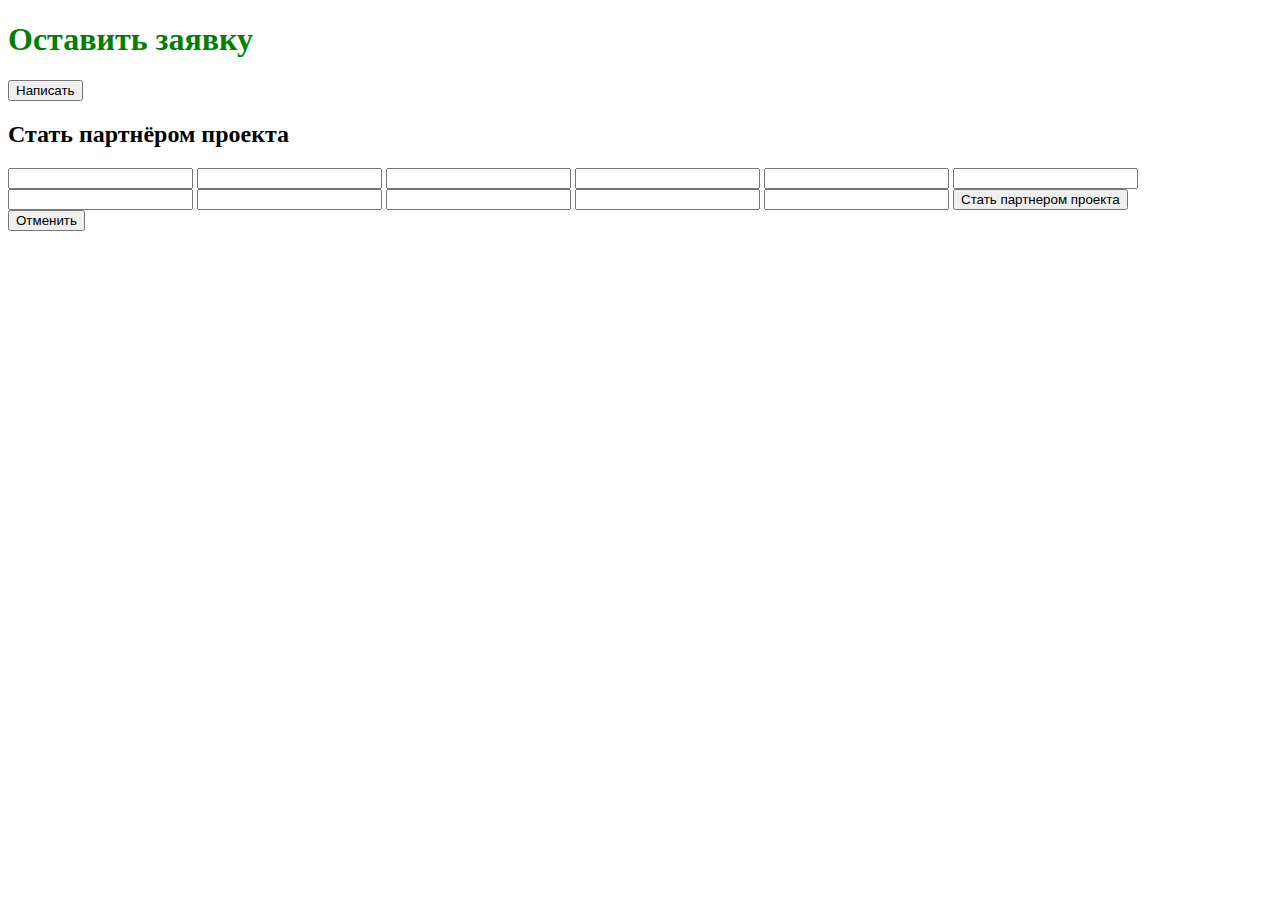
==== practice/first-task/index.html @ f2e61753 "first commit" ====
<!DOCTYPE html>
<html lang="ru">
  <head>
    <meta charset="UTF-8" />
    <meta name="viewport" content="width=device-width, initial-scale=1.0" />
    <title>Document</title>
    <link rel="stylesheet" href="./style.css" />
  </head>
  <body>
    <div class="contacts">
      <div class="contacts__content">
        <h1 class="contacts__title title">Оставить заявку</h1>
        <button class="contacts__btn">Написать</button>
        <div class="modal">
          <h2 class="modal__title title">Стать партнёром проекта</h2>
          <form class="modal__form">
            <input class="modal__org-input" type="text" />
            <input class="modal__phone-input" type="text" />
            <input class="modal__mail-input" type="email" />
            <input class="modal__direction-input" list="directions" />
            <datalist id="directions">
              <option>Экология</option>
              <option>Химия</option>
              <option>Строительство</option>
            </datalist>
            <input class="modal__site-input" type="text" />
            <input class="modal__vk-input" type="text" />
            <input class="modal__ok-input" type="text" />
            <input class="modal__fb-input" type="text" />
            <input class="modal__insta-input" type="text" />
            <input class="modal__yt-input" type="text" />
            <input class="modal__name-input" type="text" />
            <button class="modal__send-btn">Стать партнером проекта</button>
          </form>
          <button class="modal__cancel-btn">Отменить</button>
        </div>
      </div>
    </div>
    <script src="./index.js"></script>
  </body>
</html>
---- practice/first-task/style.css ----
h1 {
  color: #008000;
}
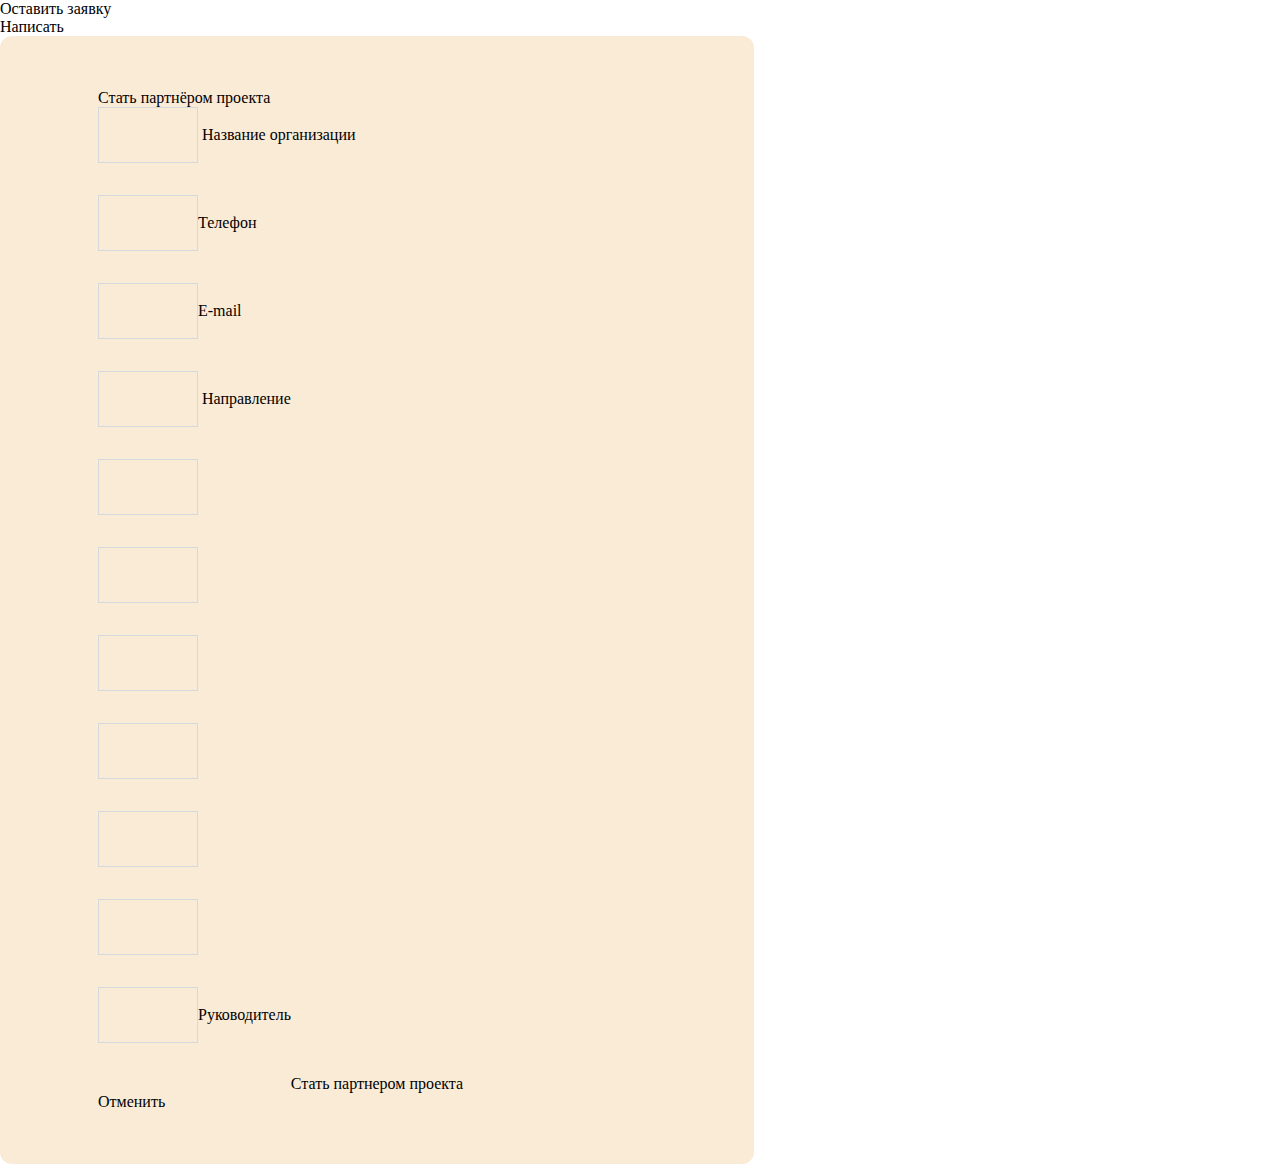
==== commit ca60ef0b: "complete table" ====
--- a/practice/first-task/index.html
+++ b/practice/first-task/index.html
@@ -4,7 +4,7 @@
     <meta charset="UTF-8" />
     <meta name="viewport" content="width=device-width, initial-scale=1.0" />
     <title>Document</title>
-    <link rel="stylesheet" href="./style.css" />
+    <link rel="stylesheet" href="./css/style.css" />
   </head>
   <body>
     <div class="contacts">
@@ -14,22 +14,67 @@
         <div class="modal">
           <h2 class="modal__title title">Стать партнёром проекта</h2>
           <form class="modal__form">
-            <input class="modal__org-input" type="text" />
-            <input class="modal__phone-input" type="text" />
-            <input class="modal__mail-input" type="email" />
-            <input class="modal__direction-input" list="directions" />
-            <datalist id="directions">
-              <option>Экология</option>
-              <option>Химия</option>
-              <option>Строительство</option>
-            </datalist>
-            <input class="modal__site-input" type="text" />
-            <input class="modal__vk-input" type="text" />
-            <input class="modal__ok-input" type="text" />
-            <input class="modal__fb-input" type="text" />
-            <input class="modal__insta-input" type="text" />
-            <input class="modal__yt-input" type="text" />
-            <input class="modal__name-input" type="text" />
+            <label class="modal__org-input label" for="org-input">
+              <input class="input" type="text" id="org-input" required />
+              <span>Название организации</span></label
+            >
+            <label class="modal__phone-input label" for="phone-input">
+              <input class="input" type="text" id="phone-input" required /><span
+                >Телефон</span
+              ></label
+            >
+
+            <label class="modal__mail-input label" for="mail-input"
+              ><input
+                class="input"
+                type="email"
+                id="mail-input"
+                required
+              /><span>E-mail</span></label
+            >
+            <label class="modal__direction-input label" for="direction-input">
+              <input
+                class="input"
+                list="directions"
+                id="direction-input"
+                required
+              />
+              <datalist id="directions">
+                <option>Экология</option>
+                <option>Химия</option>
+                <option>Строительство</option>
+              </datalist>
+              <span>Направление</span>
+            </label>
+
+            <label class="modal__site-input label" for="site-input"
+              ><input class="input" type="text" id="site-input"
+            /></label>
+
+            <label class="modal__vk-input" for="vk-input"
+              ><input class="input" type="text" id="vk-input"
+            /></label>
+            <label class="modal__ok-input" for="ok-input"
+              ><input class="input" type="text" id="ok-input"
+            /></label>
+
+            <label class="modal__fb-input" for="fb-input"
+              ><input class="input" type="text" id="fb-input"
+            /></label>
+
+            <label class="modal__insta-input" for="insta-input">
+              <input class="input" type="text" id="insta-input"
+            /></label>
+
+            <label class="modal__yt-input" for="yt-input"
+              ><input class="input" type="text" id="yt-input"
+            /></label>
+
+            <label class="modal__name-input" for="name-input"
+              ><input class="input" type="text" id="name-input" /><span
+                >Руководитель</span
+              ></label
+            >
             <button class="modal__send-btn">Стать партнером проекта</button>
           </form>
           <button class="modal__cancel-btn">Отменить</button>
--- a/practice/first-task/css/style.css
+++ b/practice/first-task/css/style.css
@@ -0,0 +1,25 @@
+@import url(./resetStyles.css);
+
+.modal {
+  width: 754px;
+  border-radius: 12px;
+  background-color: antiquewhite;
+  padding: 53px 98px;
+}
+
+.input {
+  height: 56px;
+  border: 1px solid #d6dade;
+}
+
+.modal__form {
+  display: flex;
+  flex-direction: column;
+  justify-content: space-between;
+  align-items: space-between;
+  gap: 32px;
+}
+
+.modal .input {
+  width: 100px;
+}
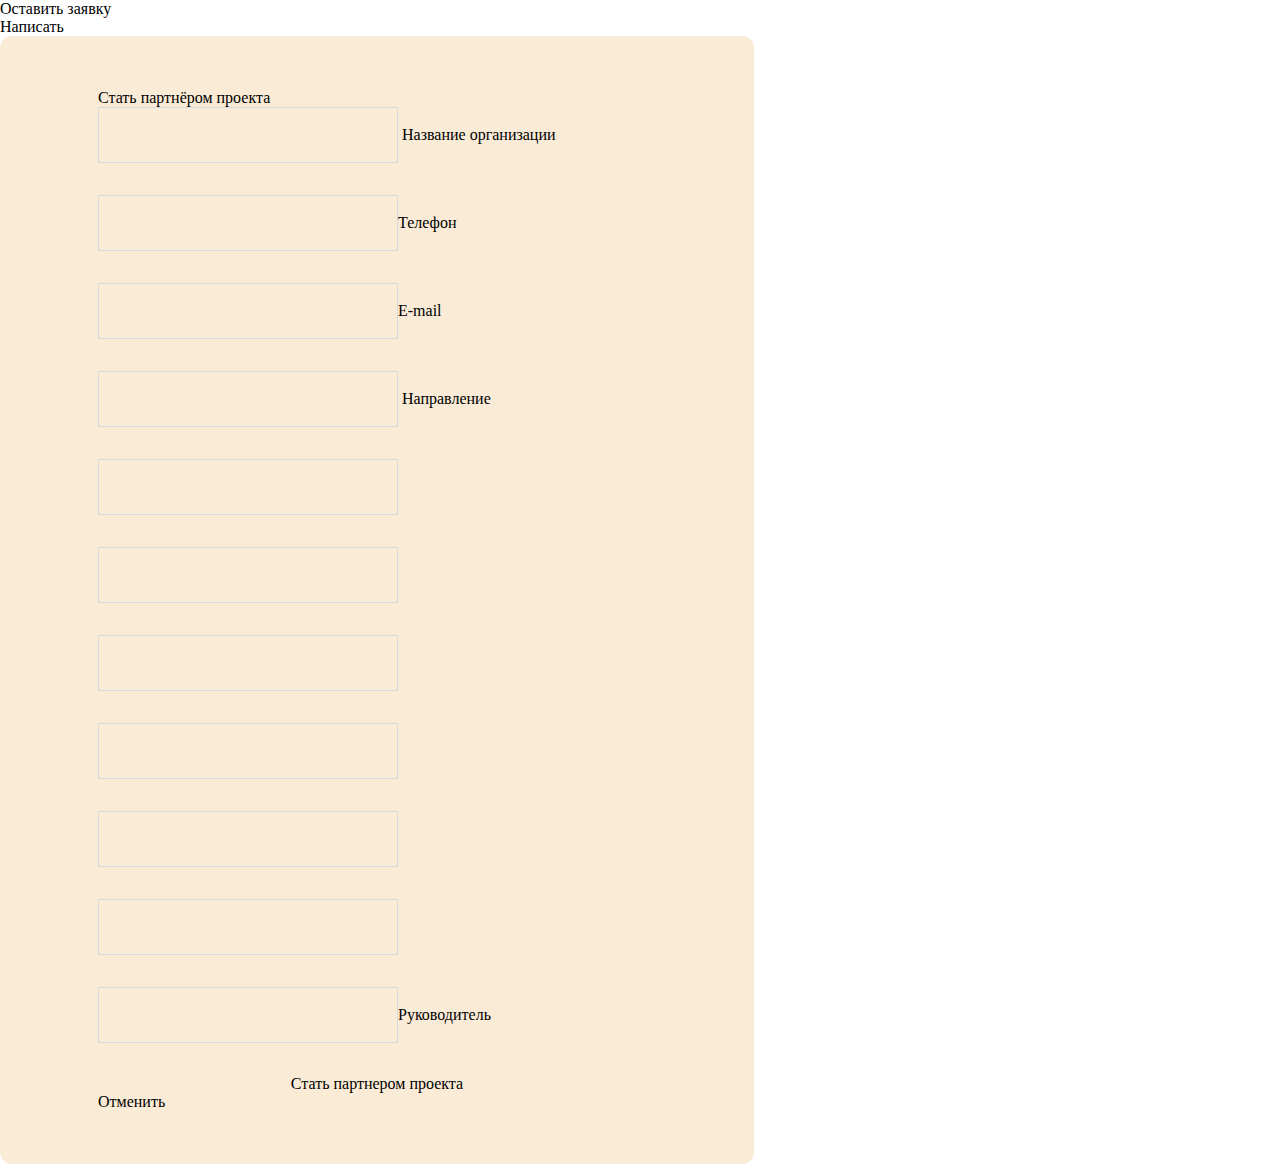
==== commit 91647356: "add clear btn and some refactor" ====
--- a/practice/first-task/index.html
+++ b/practice/first-task/index.html
@@ -8,77 +8,71 @@
   </head>
   <body>
     <div class="contacts">
-      <div class="contacts__content">
-        <h1 class="contacts__title title">Оставить заявку</h1>
-        <button class="contacts__btn">Написать</button>
-        <div class="modal">
-          <h2 class="modal__title title">Стать партнёром проекта</h2>
-          <form class="modal__form">
-            <label class="modal__org-input label" for="org-input">
-              <input class="input" type="text" id="org-input" required />
-              <span>Название организации</span></label
-            >
-            <label class="modal__phone-input label" for="phone-input">
-              <input class="input" type="text" id="phone-input" required /><span
-                >Телефон</span
-              ></label
-            >
+      <h1 class="contacts__title title">Оставить заявку</h1>
+      <button class="contacts__btn">Написать</button>
+      <div class="modal">
+        <h2 class="modal__title title">Стать партнёром проекта</h2>
+        <form class="modal__form">
+          <label class="modal__org-input label" for="org-input">
+            <input class="input" type="text" id="org-input" required />
+            <span>Название организации</span></label
+          >
+          <label class="modal__phone-input label" for="phone-input">
+            <input class="input" type="text" id="phone-input" required /><span
+              >Телефон</span
+            ></label
+          >
+          <label class="modal__mail-input label" for="mail-input"
+            ><input class="input" type="email" id="mail-input" required /><span
+              >E-mail</span
+            ></label
+          >
+          <label class="modal__direction-input label" for="direction-input">
+            <input
+              class="input"
+              list="directions"
+              id="direction-input"
+              required
+            />
+            <datalist id="directions">
+              <option>Экология</option>
+              <option>Химия</option>
+              <option>Строительство</option>
+            </datalist>
+            <span>Направление</span>
+          </label>
 
-            <label class="modal__mail-input label" for="mail-input"
-              ><input
-                class="input"
-                type="email"
-                id="mail-input"
-                required
-              /><span>E-mail</span></label
-            >
-            <label class="modal__direction-input label" for="direction-input">
-              <input
-                class="input"
-                list="directions"
-                id="direction-input"
-                required
-              />
-              <datalist id="directions">
-                <option>Экология</option>
-                <option>Химия</option>
-                <option>Строительство</option>
-              </datalist>
-              <span>Направление</span>
-            </label>
+          <label class="modal__site-input label" for="site-input"
+            ><input class="input" type="text" id="site-input"
+          /></label>
 
-            <label class="modal__site-input label" for="site-input"
-              ><input class="input" type="text" id="site-input"
-            /></label>
+          <label class="modal__vk-input" for="vk-input"
+            ><input class="input" type="text" id="vk-input"
+          /></label>
+          <label class="modal__ok-input" for="ok-input"
+            ><input class="input" type="text" id="ok-input"
+          /></label>
 
-            <label class="modal__vk-input" for="vk-input"
-              ><input class="input" type="text" id="vk-input"
-            /></label>
-            <label class="modal__ok-input" for="ok-input"
-              ><input class="input" type="text" id="ok-input"
-            /></label>
+          <label class="modal__fb-input" for="fb-input"
+            ><input class="input" type="text" id="fb-input"
+          /></label>
 
-            <label class="modal__fb-input" for="fb-input"
-              ><input class="input" type="text" id="fb-input"
-            /></label>
+          <label class="modal__insta-input" for="insta-input">
+            <input class="input" type="text" id="insta-input"
+          /></label>
 
-            <label class="modal__insta-input" for="insta-input">
-              <input class="input" type="text" id="insta-input"
-            /></label>
+          <label class="modal__yt-input" for="yt-input"
+            ><input class="input" type="text" id="yt-input"
+          /></label>
 
-            <label class="modal__yt-input" for="yt-input"
-              ><input class="input" type="text" id="yt-input"
-            /></label>
-
-            <label class="modal__name-input" for="name-input"
-              ><input class="input" type="text" id="name-input" /><span
-                >Руководитель</span
-              ></label
-            >
-            <button class="modal__send-btn">Стать партнером проекта</button>
-          </form>
-          <button class="modal__cancel-btn">Отменить</button>
-        </div>
+          <label class="modal__name-input" for="name-input"
+            ><input class="input" type="text" id="name-input" /><span
+              >Руководитель</span
+            ></label
+          >
+          <button class="modal__send-btn">Стать партнером проекта</button>
+        </form>
+        <button class="modal__cancel-btn">Отменить</button>
       </div>
     </div>
     <script src="./index.js"></script>
--- a/practice/first-task/css/style.css
+++ b/practice/first-task/css/style.css
@@ -21,5 +21,5 @@
 }
 
 .modal .input {
-  width: 100px;
+  width: 300px;
 }
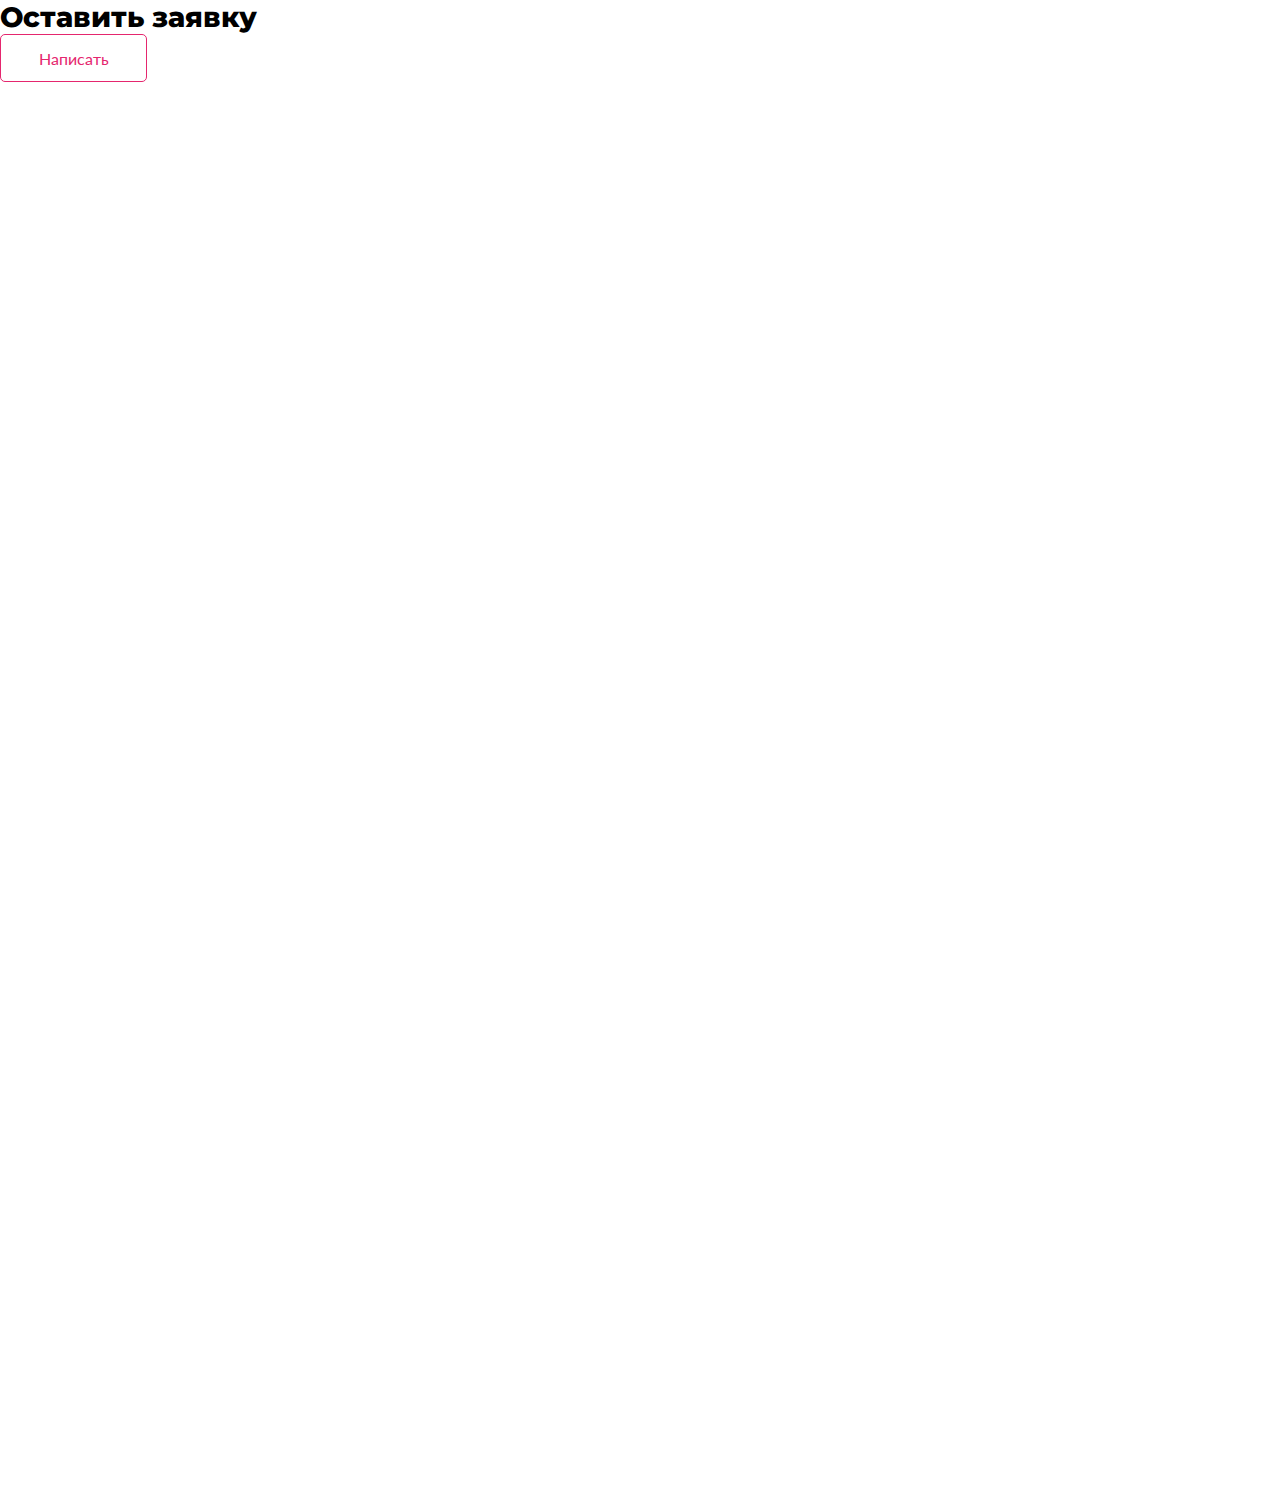
==== commit e5bbef2f: "add layout and some func" ====
--- a/practice/first-task/index.html
+++ b/practice/first-task/index.html
@@ -13,23 +13,50 @@
       <div class="modal">
         <h2 class="modal__title title">Стать партнёром проекта</h2>
         <form class="modal__form">
-          <label class="modal__org-input label" for="org-input">
-            <input class="input" type="text" id="org-input" required />
-            <span>Название организации</span></label
-          >
-          <label class="modal__phone-input label" for="phone-input">
-            <input class="input" type="text" id="phone-input" required /><span
-              >Телефон</span
-            ></label
-          >
-          <label class="modal__mail-input label" for="mail-input"
-            ><input class="input" type="email" id="mail-input" required /><span
-              >E-mail</span
-            ></label
-          >
+          <div class="modal__section">
+            <div class="modal__forms-section">
+              <label class="modal__org-input label" for="org-input">
+                <input
+                  class="input lb-input"
+                  type="text"
+                  id="org-input"
+                  required
+                />
+                <span class="req-title inner-lb"
+                  >Название организации</span
+                ></label
+              >
+              <label class="modal__phone-input label" for="phone-input">
+                <input
+                  class="input lb-input"
+                  type="text"
+                  id="phone-input"
+                  required
+                /><span class="req-title inner-lb">Телефон</span></label
+              >
+              <label class="modal__mail-input label" for="mail-input"
+                ><input
+                  class="input lb-input"
+                  type="email"
+                  id="mail-input"
+                  required
+                /><span class="req-title inner-lb">E-mail</span></label
+              >
+            </div>
+            <div class="modal__img-section">
+              <span class="req-title">Логотип (jpeg, png)</span>
+              <div class="img-container">
+                <img src="./img/modal/Ellipse 44.png" />
+                <img src="./img/modal/Group 2394.png" />
+                <img src="./img/modal/Vector.png" />
+                <a href="#">Выберите файл</a>
+              </div>
+            </div>
+          </div>
+
           <label class="modal__direction-input label" for="direction-input">
             <input
-              class="input"
+              class="input lb-input"
               list="directions"
               id="direction-input"
               required
@@ -39,34 +66,47 @@
               <option>Химия</option>
               <option>Строительство</option>
             </datalist>
-            <span>Направление</span>
+            <span class="inner-lb">Направление</span>
           </label>
 
           <label class="modal__site-input label" for="site-input"
-            ><input class="input" type="text" id="site-input"
+            ><input class="input" type="text" id="site-input" /><img
+              class="input-icon"
+              src="./img/modal/icons/www.png"
           /></label>
 
-          <label class="modal__vk-input" for="vk-input"
-            ><input class="input" type="text" id="vk-input"
+          <label class="modal__vk-input label" for="vk-input"
+            ><input class="input" type="text" id="vk-input" /><img
+              class="input-icon"
+              src="./img/modal/icons/vk.png"
           /></label>
-          <label class="modal__ok-input" for="ok-input"
-            ><input class="input" type="text" id="ok-input"
+          <label class="modal__ok-input label" for="ok-input"
+            ><input class="input" type="text" id="ok-input" /><img
+              class="input-icon"
+              src="./img/modal/icons/ok.png"
           /></label>
 
-          <label class="modal__fb-input" for="fb-input"
-            ><input class="input" type="text" id="fb-input"
+          <label class="modal__fb-input label" for="fb-input"
+            ><input class="input" type="text" id="fb-input" /><img
+              class="input-icon"
+              src="./img/modal/icons/fb.png"
           /></label>
 
-          <label class="modal__insta-input" for="insta-input">
-            <input class="input" type="text" id="insta-input"
+          <label class="modal__insta-input label" for="insta-input">
+            <input class="input" type="text" id="insta-input" /><img
+              class="input-icon"
+              src="./img/modal/icons/ins.png"
           /></label>
 
-          <label class="modal__yt-input" for="yt-input"
-            ><input class="input" type="text" id="yt-input"
+          <label class="modal__yt-input label" for="yt-input"
+            ><input class="input" type="text" id="yt-input" /><img
+              class="input-icon"
+              src="./img/modal/icons/yt.png"
           /></label>
 
-          <label class="modal__name-input" for="name-input"
-            ><input class="input" type="text" id="name-input" /><span
+          <label class="modal__name-input label" for="name-input"
+            ><input class="input lb-input" type="text" id="name-input" /><span
+              class="inner-lb"
               >Руководитель</span
             ></label
           >
--- a/practice/first-task/css/style.css
+++ b/practice/first-task/css/style.css
@@ -1,15 +1,46 @@
 @import url(./resetStyles.css);
+@import url("https://fonts.googleapis.com/css2?family=Lato:ital,wght@0,400;0,700;1,400&family=Montserrat:wght@200;300;400;600;800&family=PT+Sans:wght@400;700&display=swap");
+
+.title {
+  font-family: "Montserrat", sans-serif;
+  font-weight: 800;
+  font-size: 28px;
+  line-height: 34px;
+}
+
+button {
+  font-family: "Lato", sans-serif;
+}
 
 .modal {
-  width: 754px;
+  max-width: 754px;
+  min-width: 754px;
   border-radius: 12px;
   background-color: antiquewhite;
   padding: 53px 98px;
+  pointer-events: none;
+  opacity: 0;
+  position: absolute;
+  left: 50%;
+  transform: translate(-50%, 3%);
+}
+
+.modal.active {
+  pointer-events: all;
+  transition: 0.5s all;
+  opacity: 1;
 }
 
 .input {
   height: 56px;
   border: 1px solid #d6dade;
+  padding: 16px;
+  font-family: "PT Sans", sans-serif;
+  width: 100%;
+}
+
+.lb-input {
+  padding: 22px 16px 8px 16px;
 }
 
 .modal__form {
@@ -20,6 +51,55 @@
   gap: 32px;
 }
 
-.modal .input {
-  width: 300px;
+.modal__section {
+  display: flex;
+  gap: 26px;
 }
+
+.modal__forms-section {
+  display: flex;
+  flex-direction: column;
+  gap: 32px;
+  flex-grow: 1;
+}
+
+.modal__img-section {
+  width: 175px;
+}
+
+.contacts {
+  height: 1500px;
+}
+
+.contacts.active {
+  background: rgba(0, 0, 0, 0.2);
+}
+
+.contacts__btn {
+  width: 147px;
+  height: 48px;
+  border: 1px solid #e5266e;
+  border-radius: 5px;
+  color: #e5266e;
+}
+
+.req-title::before {
+  content: "✱ ";
+  color: red;
+}
+
+.label {
+  position: relative;
+}
+
+.inner-lb {
+  position: absolute;
+  left: 16px;
+  font-family: "PT Sans", sans-serif;
+}
+
+.input-icon {
+  position: absolute;
+  right: 15px;
+  top: 19px;
+}
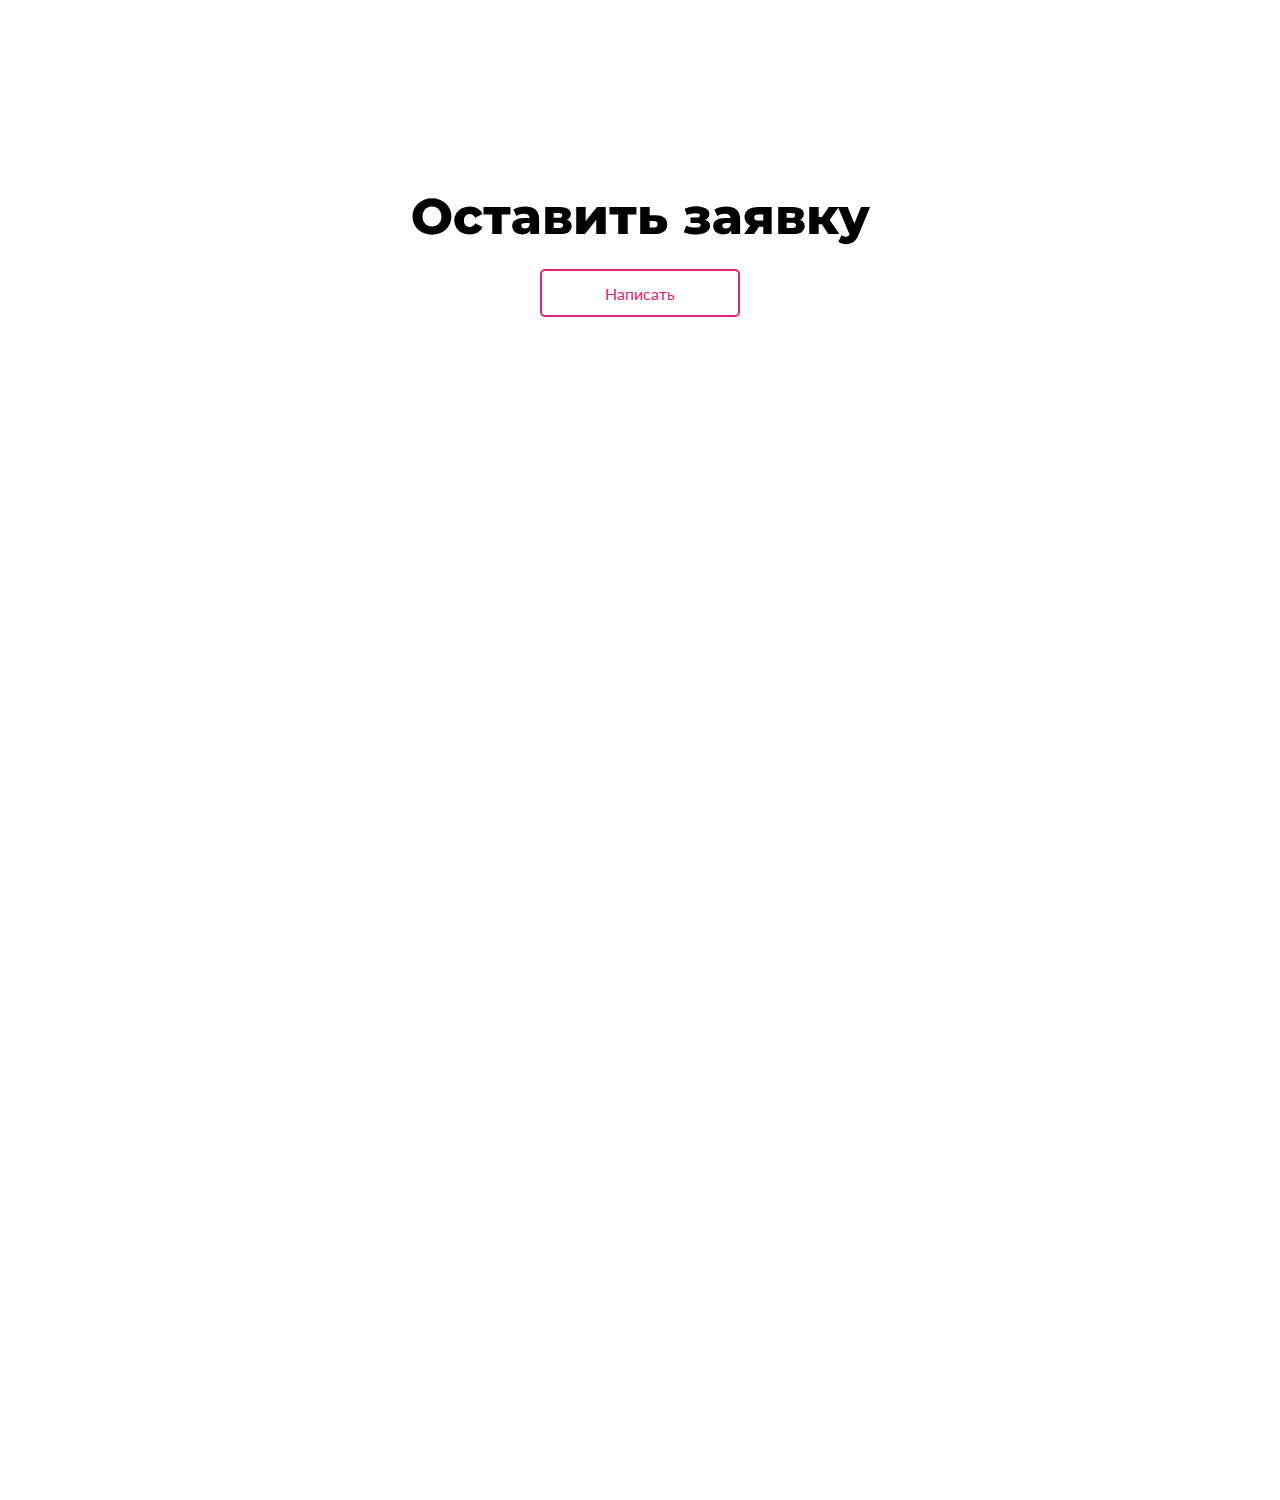
==== commit d9a61fe3: "layout is complete" ====
--- a/practice/first-task/index.html
+++ b/practice/first-task/index.html
@@ -9,7 +9,7 @@
   <body>
     <div class="contacts">
       <h1 class="contacts__title title">Оставить заявку</h1>
-      <button class="contacts__btn">Написать</button>
+      <button class="contacts__btn button">Написать</button>
       <div class="modal">
         <h2 class="modal__title title">Стать партнёром проекта</h2>
         <form class="modal__form">
@@ -20,6 +20,7 @@
                   class="input lb-input"
                   type="text"
                   id="org-input"
+                  value="АВЦ"
                   required
                 />
                 <span class="req-title inner-lb"
@@ -31,6 +32,7 @@
                   class="input lb-input"
                   type="text"
                   id="phone-input"
+                  value="+7 933 848-34-33"
                   required
                 /><span class="req-title inner-lb">Телефон</span></label
               >
@@ -39,80 +41,109 @@
                   class="input lb-input"
                   type="email"
                   id="mail-input"
+                  value="avc@gmail.com"
                   required
                 /><span class="req-title inner-lb">E-mail</span></label
               >
             </div>
             <div class="modal__img-section">
-              <span class="req-title">Логотип (jpeg, png)</span>
+              <span class="req-title logo-title">Логотип (jpeg, png)</span>
               <div class="img-container">
-                <img src="./img/modal/Ellipse 44.png" />
-                <img src="./img/modal/Group 2394.png" />
-                <img src="./img/modal/Vector.png" />
-                <a href="#">Выберите файл</a>
+                <img class="placeholder-img" src="./img/modal/Ellipse 44.png" />
+                <img class="exit-img" src="./img/modal/Group 2394.png" />
+                <img class="upload-img" src="./img/modal/Vector.png" />
+                <a class="upload-link" href="#">Выберите<br />файл</a>
               </div>
             </div>
           </div>
-
           <label class="modal__direction-input label" for="direction-input">
             <input
               class="input lb-input"
               list="directions"
               id="direction-input"
+              value="Экология"
               required
             />
             <datalist id="directions">
-              <option>Экология</option>
-              <option>Химия</option>
-              <option>Строительство</option>
+              <option value="Экология" />
+              <option value="Химия" />
+              <option value="Строительство" />
             </datalist>
             <span class="inner-lb">Направление</span>
           </label>
 
           <label class="modal__site-input label" for="site-input"
-            ><input class="input" type="text" id="site-input" /><img
+            ><input
+              class="input"
+              type="text"
+              id="site-input"
+              value="avc.ru" /><img
               class="input-icon"
               src="./img/modal/icons/www.png"
           /></label>
 
           <label class="modal__vk-input label" for="vk-input"
-            ><input class="input" type="text" id="vk-input" /><img
+            ><input
+              class="input"
+              type="text"
+              id="vk-input"
+              value="vk.com/shans" /><img
               class="input-icon"
               src="./img/modal/icons/vk.png"
           /></label>
           <label class="modal__ok-input label" for="ok-input"
-            ><input class="input" type="text" id="ok-input" /><img
+            ><input
+              class="input"
+              type="text"
+              id="ok-input"
+              value="ok.com/shans" /><img
               class="input-icon"
               src="./img/modal/icons/ok.png"
           /></label>
 
           <label class="modal__fb-input label" for="fb-input"
-            ><input class="input" type="text" id="fb-input" /><img
+            ><input
+              class="input"
+              type="text"
+              id="fb-input"
+              value="facebook.com/shans" /><img
               class="input-icon"
               src="./img/modal/icons/fb.png"
           /></label>
 
           <label class="modal__insta-input label" for="insta-input">
-            <input class="input" type="text" id="insta-input" /><img
+            <input
+              class="input"
+              type="text"
+              id="insta-input"
+              value="instagram.com/shans" /><img
               class="input-icon"
               src="./img/modal/icons/ins.png"
           /></label>
 
           <label class="modal__yt-input label" for="yt-input"
-            ><input class="input" type="text" id="yt-input" /><img
+            ><input
+              class="input"
+              type="text"
+              id="yt-input"
+              value="youtube.com/shans" /><img
               class="input-icon"
               src="./img/modal/icons/yt.png"
           /></label>
 
           <label class="modal__name-input label" for="name-input"
-            ><input class="input lb-input" type="text" id="name-input" /><span
-              class="inner-lb"
-              >Руководитель</span
-            ></label
+            ><input
+              class="input lb-input"
+              type="text"
+              id="name-input"
+              value="Александров Иван Васильевич"
+            /><span class="inner-lb">Руководитель</span></label
           >
-          <button class="modal__send-btn">Стать партнером проекта</button>
+          <button class="modal__send-btn button" type="submit">
+            Стать партнёром проекта
+          </button>
         </form>
-        <button class="modal__cancel-btn">Отменить</button>
+        <button class="modal__cancel-btn button">Отменить</button>
       </div>
     </div>
     <script src="./index.js"></script>
--- a/practice/first-task/css/style.css
+++ b/practice/first-task/css/style.css
@@ -6,28 +6,50 @@
   font-weight: 800;
   font-size: 28px;
   line-height: 34px;
+  cursor: default;
+  margin-bottom: 35px;
 }
 
-button {
+.contacts {
+  position: relative;
+  height: 1500px;
+  font-family: "PT Sans", sans-serif;
+  padding-top: 200px;
+}
+
+.contacts.active {
+  background: #0000006b;
+}
+
+.contacts__title {
+  text-align: center;
+  font-size: 50px;
+}
+
+.button {
   font-family: "Lato", sans-serif;
+  min-width: 200px;
 }
 
 .modal {
   max-width: 754px;
-  min-width: 754px;
+  width: 100%;
   border-radius: 12px;
-  background-color: antiquewhite;
+  background-color: #fff;
   padding: 53px 98px;
   pointer-events: none;
   opacity: 0;
   position: absolute;
   left: 50%;
+  top: 100px;
   transform: translate(-50%, 3%);
+  display: flex;
+  flex-direction: column;
 }
 
 .modal.active {
   pointer-events: all;
-  transition: 0.5s all;
+  transition: 0.3s all;
   opacity: 1;
 }
 
@@ -36,6 +58,8 @@
   border: 1px solid #d6dade;
   padding: 16px;
   font-family: "PT Sans", sans-serif;
+  font-size: 16px;
+  line-height: 24px;
   width: 100%;
 }
 
@@ -53,6 +77,7 @@
 
 .modal__section {
   display: flex;
+  flex-wrap: wrap-reverse;
   gap: 26px;
 }
 
@@ -64,38 +89,43 @@
 }
 
 .modal__img-section {
-  width: 175px;
-}
-
-.contacts {
-  height: 1500px;
-}
-
-.contacts.active {
-  background: rgba(0, 0, 0, 0.2);
+  min-width: 175px;
 }
 
 .contacts__btn {
   width: 147px;
   height: 48px;
-  border: 1px solid #e5266e;
+  border: 2px solid #e5266e;
   border-radius: 5px;
   color: #e5266e;
+  display: block;
+  margin: 10px auto;
+}
+
+.contacts__btn:hover {
+  background-color: #e5266e;
+  color: #fff;
+  transition: 0.3s;
 }
 
 .req-title::before {
   content: "✱ ";
-  color: red;
+  color: #ff0000;
 }
 
 .label {
   position: relative;
+  min-width: 200px;
 }
 
 .inner-lb {
   position: absolute;
   left: 16px;
-  font-family: "PT Sans", sans-serif;
+  top: 8px;
+  color: #6a6e72;
+  font-size: 12px;
+  line-height: 16px;
+  cursor: auto;
 }
 
 .input-icon {
@@ -103,3 +133,66 @@
   right: 15px;
   top: 19px;
 }
+
+.img-container {
+  position: relative;
+}
+
+.logo-title {
+  display: block;
+  margin-bottom: 14px;
+  color: #6a6e72;
+  font-size: 14px;
+  text-align: center;
+}
+
+.exit-img {
+  position: absolute;
+  top: 11px;
+  right: 11px;
+  cursor: pointer;
+}
+
+.upload-img {
+  position: absolute;
+  top: 40px;
+  left: 65px;
+}
+
+.upload-link {
+  position: absolute;
+  top: 90px;
+  left: 40px;
+  text-align: center;
+  font-size: 18px;
+}
+
+.modal__send-btn {
+  width: 100%;
+  background-color: #e5266e;
+  padding: 15px;
+  border-radius: 5px;
+  color: #fff;
+  font-size: 16px;
+  line-height: 18px;
+}
+
+.modal__send-btn:hover {
+  background-color: #df0055;
+  transition: 0.3s;
+}
+
+.modal__cancel-btn {
+  font-family: "PT Sans", sans-serif;
+  color: #0848c0;
+  border-radius: 5px;
+  width: 30%;
+  padding: 15px;
+  text-align: center;
+  display: block;
+  margin: 3px auto;
+}
+.modal__cancel-btn:hover {
+  background-color: #0848c021;
+  transition: 0.3s;
+}
